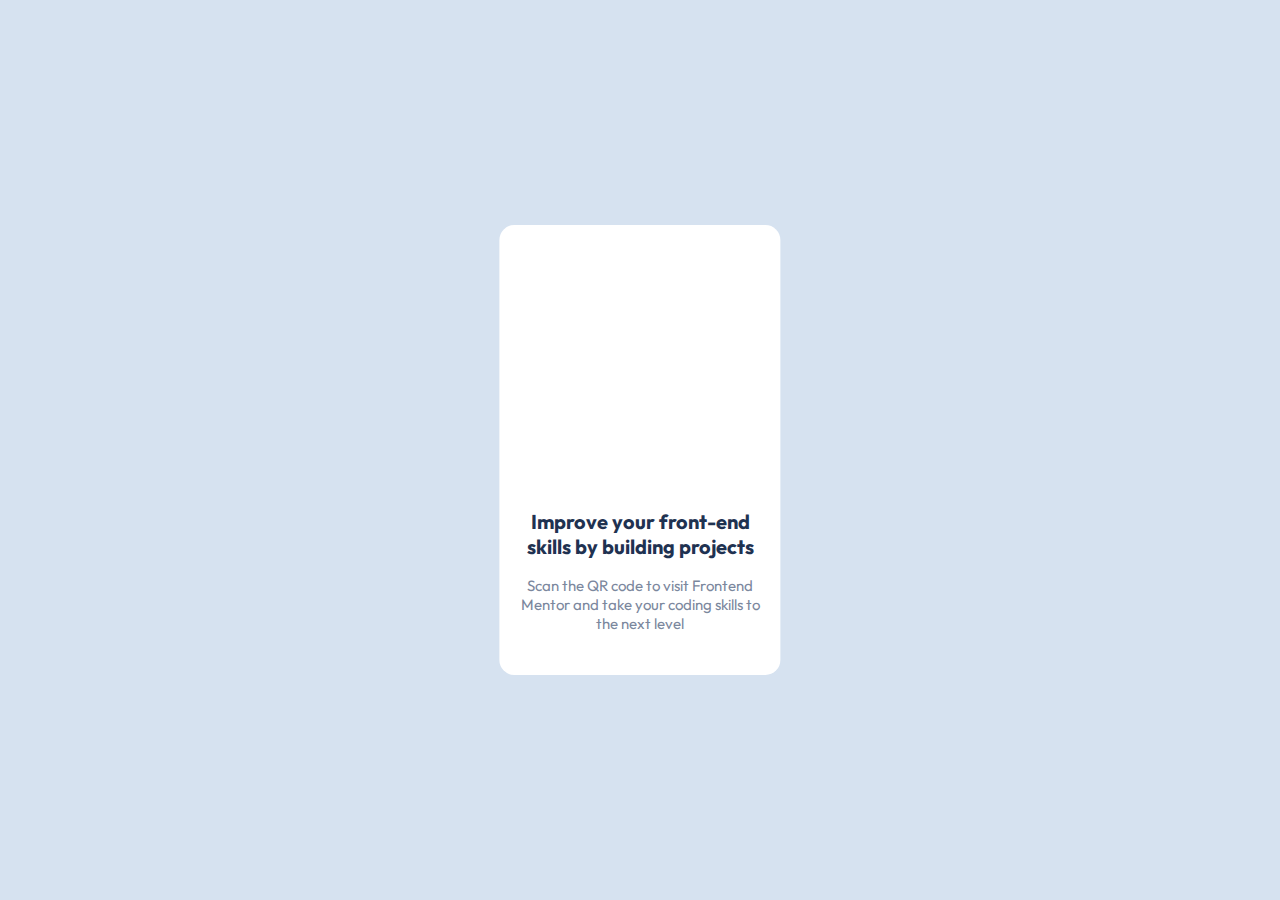
==== index.html @ 3ad97b9e "Name changed" ====
<!DOCTYPE html>
<html lang="en">
  <head>
    <meta name="viewport" content="width=device-width, initial-scale=1.0" />
    <link
      rel="stylesheet"
      href="https://fonts.googleapis.com/css2?family=Outfit&display=swap"
    />
    <link rel="stylesheet" href="style.css" />
  </head>
  <body>
    <div class="container">
      <div class="front-img"></div>
      <p id="caption">Improve your front-end skills by building projects</p>
      <p id="description">
        Scan the QR code to visit Frontend Mentor and take your coding skills to
        the next level
      </p>
    </div>
  </body>
</html>
---- style.css ----
*{
    padding: 0;
    margin: 0;
    box-sizing: border-box;
    font-family: "Outfit";
    font-size: 15px;
  }

  body {
    background-color:  hsl(212, 45%, 89%);
  }

  .container {
    height: 30em;
    width: 18.75em;
    position: absolute;
    transform: translate(-50%, -50%);
    top: 50%;
    left: 50%;
    perspective: 37.5em;
    display: flex;
    flex-direction: column;
    background-color: #ffffff;
    border-radius: 1em;
  }

  .front-img {
    display: block;
    margin: auto;
    width: 16.75em;
    height: 16.75em ;
    border-radius: 1em;
    margin:  1em ;
    background: url(image-qr-code.png);
    background-size: cover;
    
  }
  
  #caption{
    font-weight: 700;
    color:hsl(218, 44%, 22%);
    text-align: center;
    font-size: 20px;
    margin-top: 0%;
    padding: 1%;
  }

  #description{
    font-weight: 400;
    color:hsl(220, 15%, 55%);
    text-align: center;
    font-size: 15px;
    margin-top: 0%;
  }

  p{ 
    margin: 5%;  
  }
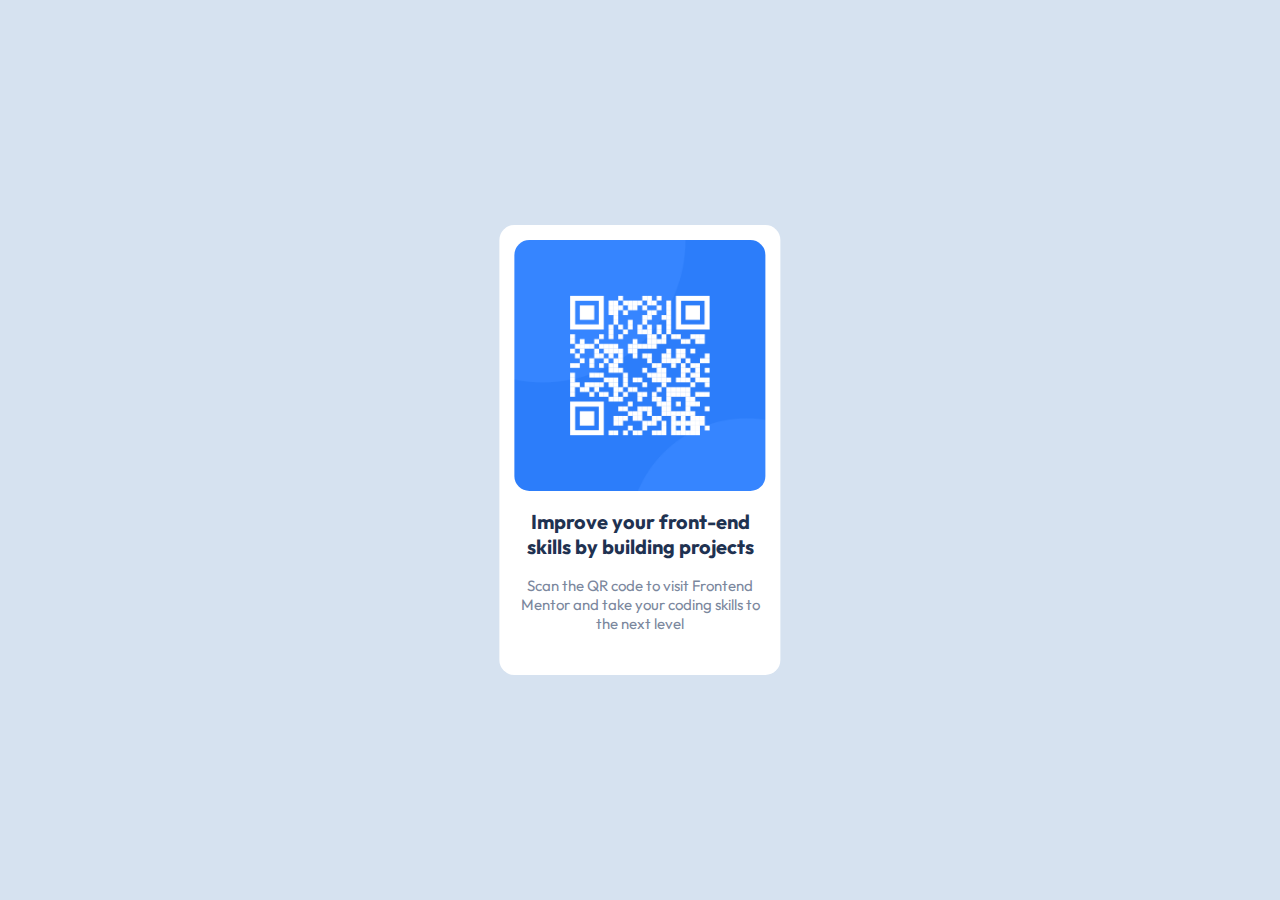
==== commit 1dc57098: "Update index.html" ====
--- a/index.html
+++ b/index.html
@@ -10,7 +10,7 @@
   </head>
   <body>
     <div class="container">
-      <div class="front-img"></div>
+      <div class="front-img"><div class="scanLine"></div></div>
       <p id="caption">Improve your front-end skills by building projects</p>
       <p id="description">
         Scan the QR code to visit Frontend Mentor and take your coding skills to
